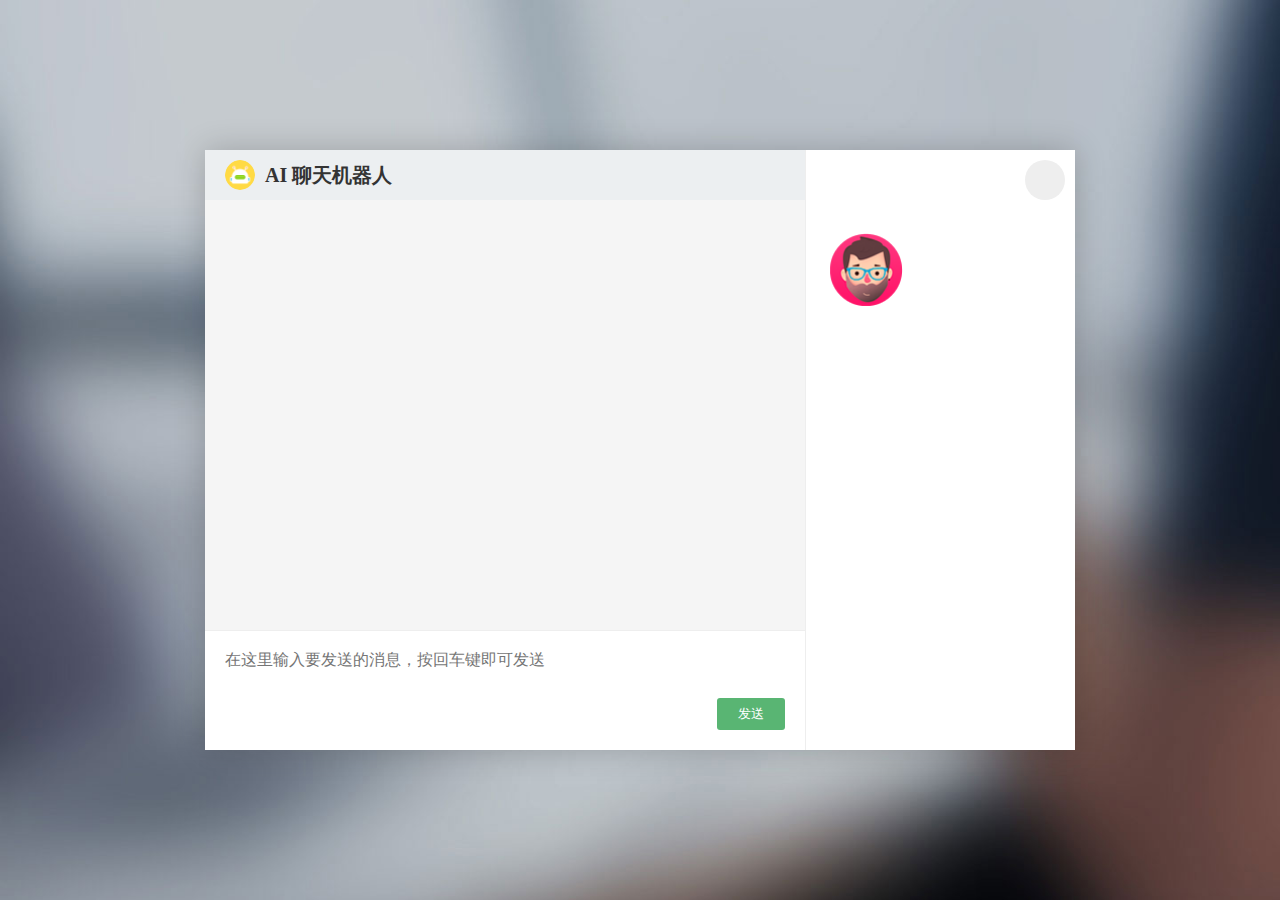
==== index.html @ 20d7aa95 "上传所有文件到talk文件夹" ====
<!DOCTYPE html>
<html lang="en">
  <head>
    <meta charset="UTF-8" />
    <meta http-equiv="X-UA-Compatible" content="IE=edge" />
    <meta name="viewport" content="width=device-width, initial-scale=1.0" />
    <title>聊天机器人-聊天频道</title>
    <link rel="shortcut icon" href="./asset/favicon.ico" type="image/x-icon" />
    <link rel="stylesheet" href="./css/common.css" />
    <link rel="stylesheet" href="./css/index.css" />
  </head>
  <body>
    <div class="container">
      <div class="main">
        <h1 class="main-title">
          <img src="./asset/robot.png" alt="" />
          AI 聊天机器人
        </h1>
        <div class="chat-container">
          <!-- <div class="chat-item me">
            <img class="chat-avatar" src="./asset/avatar.png" />
            <div class="chat-content">你几岁啦？</div>
            <div class="chat-date">2022-04-29 14:18:13</div>
          </div>
          <div class="chat-item">
            <img class="chat-avatar" src="./asset/robot-avatar.jpg" />
            <div class="chat-content">讨厌，不要随便问女生年龄知道不</div>
            <div class="chat-date">2022-04-29 14:18:16</div>
          </div> -->
        </div>
        <form class="msg-container">
          <input
            autocomplete="off"
            type="text"
            id="txtMsg"
            placeholder="在这里输入要发送的消息，按回车键即可发送"
          />
          <button>发送</button>
        </form>
      </div>
      <div class="aside">
        <img src="./asset/avatar.png" class="aside-avatar" alt="" />
        <p id="nickname" class="aside-name"></p>
        <p id="loginId" class="aside-account"></p>
      </div>
      <div class="close">
        <i class="iconfont icon-close"></i>
      </div>
    </div>
  </body>
  <script src="./js/api.js"></script>
  <script src="./js/sendchat.js"></script>
</html>
---- css/common.css ----
@import url('//at.alicdn.com/t/font_3318742_9901gcdpweg.css');

* {
  margin: 0;
  padding: 0;
  box-sizing: border-box;
}
.iconfont {
  font-size: inherit;
  color: inherit;
}
::before,
::after {
  box-sizing: border-box;
}

a {
  color: inherit;
  text-decoration: none;
}

body {
  display: flex;
  height: 100vh;
  justify-content: center;
  align-items: center;
}
---- css/index.css ----
body {
  background: url(../asset/bg2.jpg) no-repeat center/100% 100%;
}

.container {
  width: 870px;
  height: 600px;
  background: #fff;
  display: flex;
  position: relative;
  box-shadow: 0 0 30px rgba(0, 0, 0, 0.2);

  color: #333;
}
.close {
  position: absolute;
  right: 10px;
  top: 10px;
  font-size: 30px;
  color: #aaa;
  background: #eee;
  width: 40px;
  height: 40px;
  line-height: 40px;
  text-align: center;
  border-radius: 50%;
  cursor: pointer;
  transition: 0.2s;
}
.close:hover {
  background: #ccc;
  color: #888;
}

.main {
  width: 600px;
  flex: 0 0 auto;
}
.aside {
  flex: 1 0 auto;
  padding-top: 80px;
  border-left: 1px solid #eee;
}
.aside-avatar {
  width: 80px;
  height: 80px;
  border-radius: 50%;
  float: left;
  margin-left: 20px;
  margin-right: 10px;
}
.aside-name {
  font-weight: bold;
  margin-top: 18px;
  font-size: 20px;
  width: 128px;
  overflow: hidden;
  white-space: nowrap;
  text-overflow: ellipsis;
}
.aside-account {
  color: #ccc;
  margin-top: 5px;
  width: 128px;
  overflow: hidden;
  white-space: nowrap;
  text-overflow: ellipsis;
}

.main {
  display: flex;
  flex-direction: column;
}
.main-title {
  height: 50px;
  line-height: 50px;
  display: flex;
  align-items: center;
  font-size: 20px;
  background: #eceff1;
  flex: 0 0 auto;
  padding-left: 20px;
}
.main-title img {
  width: 30px;
  height: 30px;
  border-radius: 50%;
  margin-right: 10px;
}

.chat-container {
  height: 430px;
  overflow: hidden scroll;
  padding: 20px;
  background: #f5f5f5;
  /* scroll-behavior: smooth; */
}
.chat-container::-webkit-scrollbar {
  width: 5px;
  height: 13px;
}
.chat-container::-webkit-scrollbar-thumb {
  background-color: rgba(0, 0, 0, 0.5);
  background-clip: padding-box;
  border-radius: 5px;
}

.chat-item {
  padding-bottom: 25px;
  display: flex;
  position: relative;
  width: 100%;
  margin-bottom: 10px;
}
.chat-avatar {
  width: 40px;
  height: 40px;
  border-radius: 50%;
  margin-right: 10px;
  flex: 0 0 auto;
}
.chat-content {
  font-size: 14px;
  border: 1px solid #d8d8d8;
  padding: 8px;
  background-color: #fff;
  border: 1px solid #d8d8d8;
  border-radius: 6px;
  position: relative;
  filter: drop-shadow(0 0 5px rgba(0, 0, 0, 0.1));
  line-height: 1.5;
  max-width: 450px;
}
.chat-content::after {
  content: "";
  background: inherit;
  position: absolute;
  width: 12px;
  height: 12px;
  border: inherit;
  left: -6px;
  top: 11px;
  transform: rotate(45deg);
  border-right-color: transparent;
  border-top-color: transparent;
}
.chat-date {
  position: absolute;
  color: #ccc;
  font-size: 12px;
  left: 50px;
  bottom: 5px;
}
.chat-item.me {
  flex-direction: row-reverse;
}
.chat-item.me .chat-avatar {
  margin-right: 0;
  margin-left: 10px;
}
.chat-item.me .chat-content {
  background: #98e855;
  border-color: #88cf4d;
}
.chat-item.me .chat-content::after {
  left: auto;
  right: -6px;
  border-left-color: transparent;
  border-bottom-color: transparent;
  border-right-color: inherit;
  border-top-color: inherit;
}
.chat-item.me .chat-date {
  left: auto;
  right: 50px;
}
.msg-container {
  display: flex;
  justify-content: flex-end;
  align-items: end;
  flex: 1 0 auto;
  padding: 20px;
  background: #fff;
  position: relative;
  border-top: 1px solid #eee;
}
.msg-container input {
  position: absolute;
  border: none;
  outline: none;
  resize: none;
  left: 20px;
  top: 20px;
  width: calc(100% - 40px);
  font-size: 16px;
  color: #333;
}
.msg-container button {
  background-color: #59b573;
  width: 68px;
  line-height: 32px;
  color: #fff;
  text-align: center;
  border-radius: 3px;
  cursor: pointer;
  border: none;
  outline: none;
  cursor: pointer;
  margin-left: 10px;
}
.msg-container button:hover {
  background-color: #66c982;
}
.msg-container button:active {
  background-color: #458e5a;
}
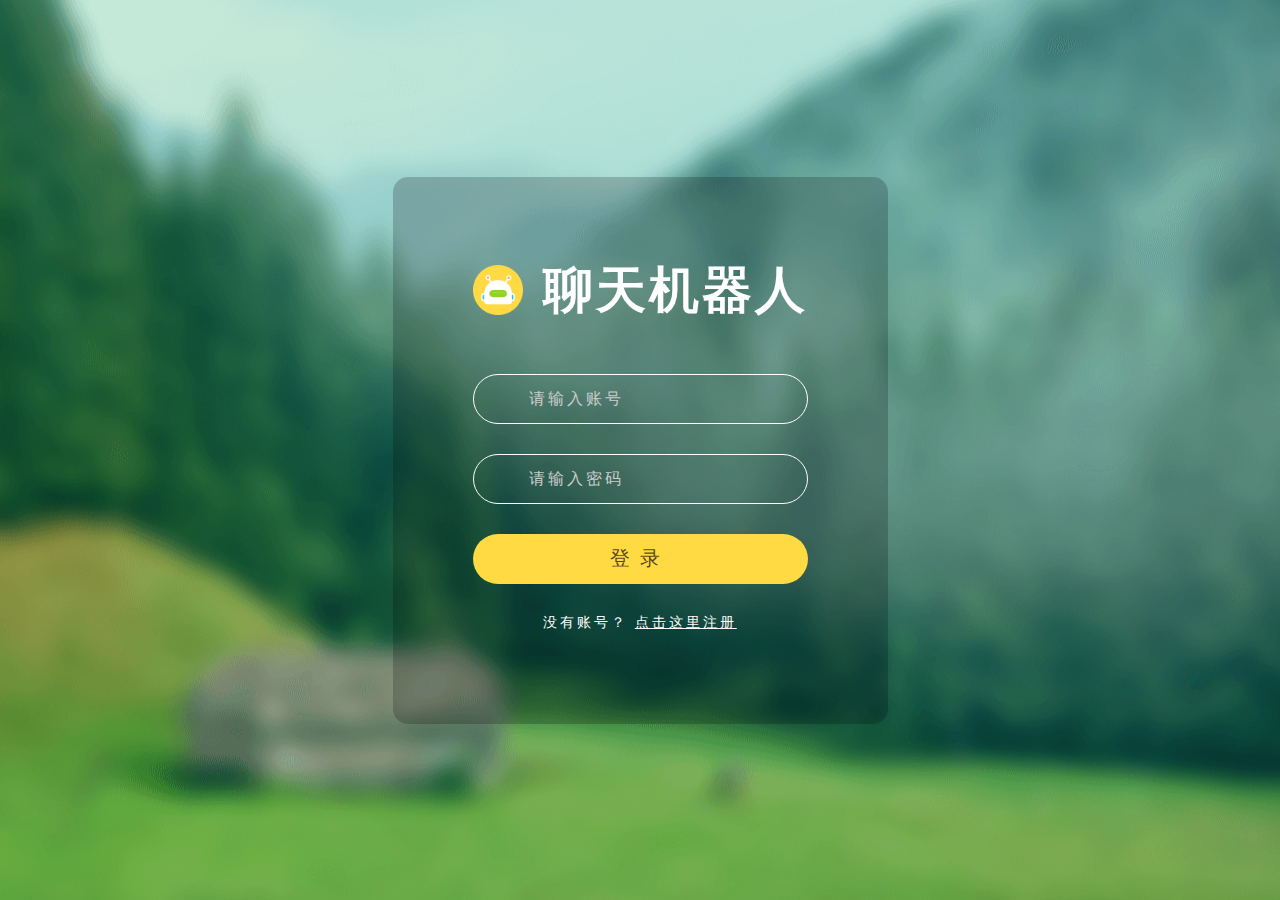
==== commit 085b4362: "调换了登录和聊天页面的文件名，修改了对应js里面window.open链接" ====
--- a/index.html
+++ b/index.html
@@ -4,50 +4,53 @@
     <meta charset="UTF-8" />
     <meta http-equiv="X-UA-Compatible" content="IE=edge" />
     <meta name="viewport" content="width=device-width, initial-scale=1.0" />
-    <title>聊天机器人-聊天频道</title>
+    <title>聊天机器人-用户登录</title>
     <link rel="shortcut icon" href="./asset/favicon.ico" type="image/x-icon" />
     <link rel="stylesheet" href="./css/common.css" />
-    <link rel="stylesheet" href="./css/index.css" />
+    <link rel="stylesheet" href="./css/user.css" />
   </head>
   <body>
-    <div class="container">
-      <div class="main">
-        <h1 class="main-title">
-          <img src="./asset/robot.png" alt="" />
-          AI 聊天机器人
-        </h1>
-        <div class="chat-container">
-          <!-- <div class="chat-item me">
-            <img class="chat-avatar" src="./asset/avatar.png" />
-            <div class="chat-content">你几岁啦？</div>
-            <div class="chat-date">2022-04-29 14:18:13</div>
-          </div>
-          <div class="chat-item">
-            <img class="chat-avatar" src="./asset/robot-avatar.jpg" />
-            <div class="chat-content">讨厌，不要随便问女生年龄知道不</div>
-            <div class="chat-date">2022-04-29 14:18:16</div>
-          </div> -->
-        </div>
-        <form class="msg-container">
-          <input
-            autocomplete="off"
-            type="text"
-            id="txtMsg"
-            placeholder="在这里输入要发送的消息，按回车键即可发送"
-          />
-          <button>发送</button>
-        </form>
+    <form class="user-form">
+      <h1 class="title">
+        <img src="./asset/robot.png" alt="" />
+        聊天机器人
+      </h1>
+      <div class="form-group">
+        <i class="iconfont icon-zhanghao"></i>
+        <input
+          autocomplete="off"
+          id="txtLoginId"
+          name="loginId"
+          type="text"
+          max="20"
+          placeholder="请输入账号"
+          class="txt"
+        />
+        <p class="err"></p>
       </div>
-      <div class="aside">
-        <img src="./asset/avatar.png" class="aside-avatar" alt="" />
-        <p id="nickname" class="aside-name"></p>
-        <p id="loginId" class="aside-account"></p>
+      <div class="form-group">
+        <i class="iconfont icon-mima"></i>
+        <input
+          id="txtLoginPwd"
+          name="loginPwd"
+          type="password"
+          max="20"
+          placeholder="请输入密码"
+          class="txt"
+        />
+        <p class="err"></p>
       </div>
-      <div class="close">
-        <i class="iconfont icon-close"></i>
+      <div class="form-group">
+        <button class="submit">登录</button>
       </div>
-    </div>
+      <div class="form-group">
+        <p class="msg">
+          没有账号？
+          <a href="./reg.html">点击这里注册</a>
+        </p>
+      </div>
+    </form>
   </body>
   <script src="./js/api.js"></script>
-  <script src="./js/sendchat.js"></script>
+  <script src="./js/login.js"></script>
 </html>
--- a/css/user.css
+++ b/css/user.css
@@ -0,0 +1,84 @@
+body {
+  background: url(../asset/bg1.png) no-repeat center;
+}
+
+.user-form {
+  border-radius: 15px;
+  padding: 30px 80px;
+  font-size: 14px;
+  color: #fff;
+  letter-spacing: 3px;
+  background: rgba(0, 0, 0, 0.2);
+}
+.user-form a {
+  text-decoration: underline;
+}
+
+.title {
+  font-size: 50px;
+  display: flex;
+  align-items: center;
+  justify-content: center;
+  margin: 50px auto;
+}
+.title img {
+  height: 50px;
+  margin-right: 20px;
+}
+
+.form-group {
+  height: 80px;
+  padding-bottom: 30px;
+  position: relative;
+}
+.form-group .txt {
+  width: 100%;
+  height: 100%;
+  border: 1px solid #fff;
+  background: transparent;
+  color: #fff;
+  font-size: 16px;
+  letter-spacing: 3px;
+  outline: none;
+  border-radius: 25px;
+  padding-right: 20px;
+  padding-left: 55px;
+}
+.form-group .txt::placeholder {
+  color: #ccc;
+}
+.form-group .iconfont {
+  position: absolute;
+  left: 20px;
+  font-size: 24px;
+  color: #ccc;
+  top: 13px;
+}
+.form-group .err {
+  position: absolute;
+  left: 20px;
+  bottom: 8px;
+  color: #ff8e03;
+}
+.form-group .submit {
+  width: 100%;
+  height: 100%;
+  font-size: 20px;
+  letter-spacing: 10px;
+  border-radius: 25px;
+  outline: none;
+  border: none;
+  cursor: pointer;
+  color: rgba(0, 0, 0, 0.7);
+  background: #ffda43;
+  transition: 0.2s;
+}
+.form-group .submit:hover {
+  background: #ffe57b;
+}
+.form-group .submit:active {
+  background: #d4b534;
+}
+.form-group .msg {
+  text-align: center;
+}
